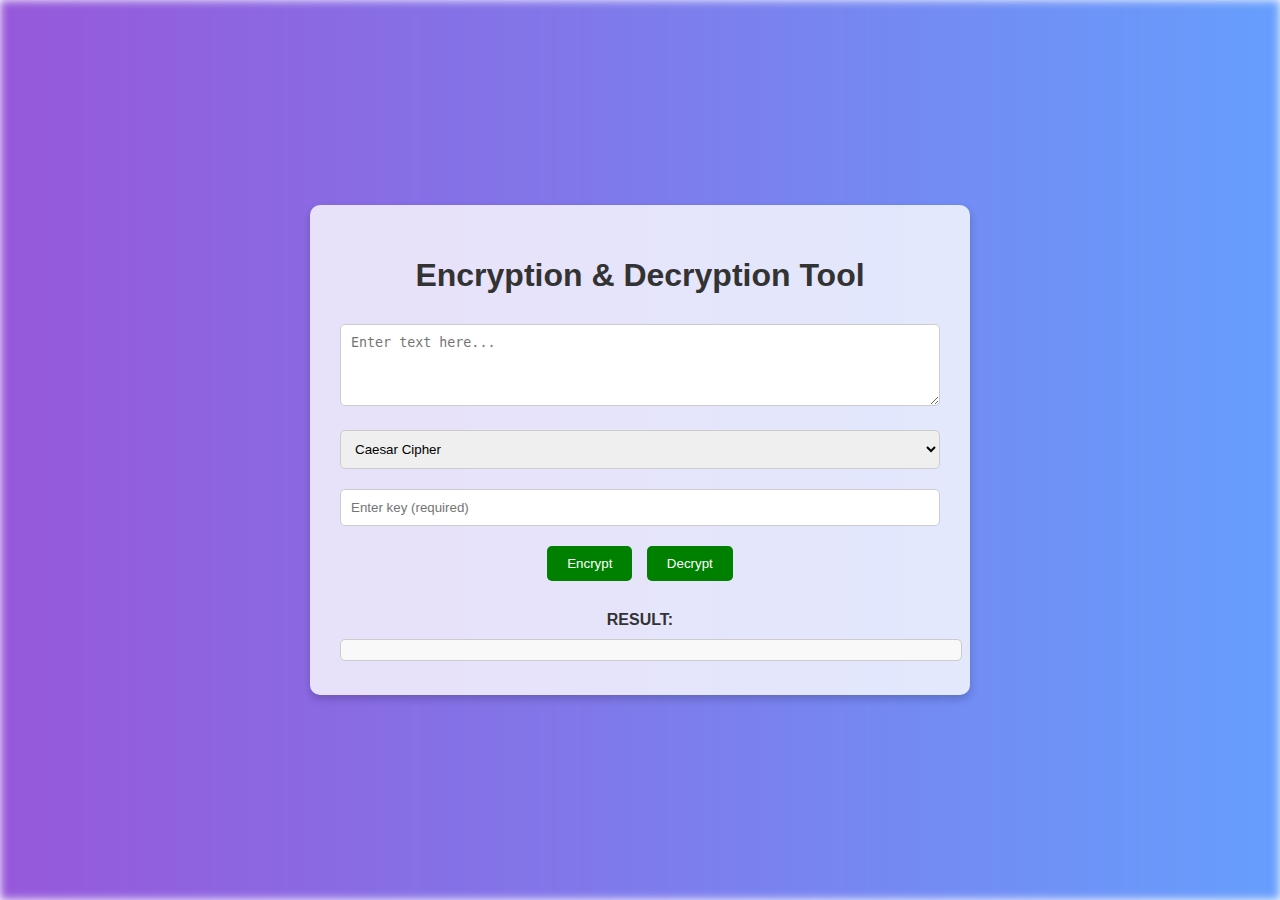
==== templates/index.html @ 7750b539 "The code files are added." ====
<!DOCTYPE html>
<html lang="en">
<head>
    <meta charset="UTF-8">
    <meta name="viewport" content="width=device-width, initial-scale=1.0">
    <title>Encryption & Decryption Tool</title>
    <link rel="stylesheet" href="/static/style.css">
</head>
<body>
    <div class="background"></div>
    <div class="container">
        <h1>Encryption & Decryption Tool</h1>

        <textarea id="inputText" placeholder="Enter text here..." rows="4" cols="50"></textarea><br>

        <select id="cipherSelect" onchange="updateKeyPlaceholder()">
            <option value="caesar">Caesar Cipher</option>
            <option value="vigenere">Vigenère Cipher</option>
            <option value="aes">AES</option>
            <option value="rsa">RSA</option>
            <option value="xor">XOR</option>
        </select><br>

        <input type="text" id="keyInput" placeholder="Enter key (if applicable)"><br>

        <button class="btn-green" onclick="processText('encrypt')">Encrypt</button>
        <button class="btn-green" onclick="processText('decrypt')">Decrypt</button><br>

        <div class="output">RESULT:</div>
        <div id="outputText" class="result-box"></div>
    </div>

    <script src="/static/script.js"></script>
    <script>
        function updateKeyPlaceholder() {
            const cipher = document.getElementById('cipherSelect').value;
            const keyInput = document.getElementById('keyInput');

            if (cipher === 'caesar' || cipher === 'vigenere' || cipher === 'xor') {
                keyInput.placeholder = 'Enter key (required)';
            } else {
                keyInput.placeholder = 'Key not required';
            }
        }

        function processText(action) {
            const text = document.getElementById('inputText').value;
            const cipher = document.getElementById('cipherSelect').value;
            const key = document.getElementById('keyInput').value;

            if (!text) {
                alert('Please enter some text!');
                return;
            }

            if ((cipher === 'caesar' || cipher === 'vigenere' || cipher === 'xor') && !key) {
                alert('Please enter a key for the selected cipher!');
                return;
            }

            fetch(`http://127.0.0.1:5000/${action}`, {
                method: 'POST',
                headers: {
                    'Content-Type': 'application/json'
                },
                body: JSON.stringify({ text: text, cipher: cipher, key: key })
            })
            .then(response => response.json())
            .then(data => {
                document.getElementById('outputText').innerText = data.result;
            })
            .catch(error => console.error('Error:', error));
        }

        // Initialize the placeholder text on page load
        document.addEventListener('DOMContentLoaded', updateKeyPlaceholder);
    </script>
</body>
</html>
---- static/style.css ----
body {
    margin: 0;
    font-family: 'Arial', sans-serif;
    display: flex;
    justify-content: center;
    align-items: center;
    height: 100vh;
    overflow: hidden;
    position: relative;
}

.background {
    position: absolute;
    top: 0;
    left: 0;
    width: 100%;
    height: 100%;
    background: linear-gradient(to right, rgba(106, 17, 203, 0.7), rgba(37, 117, 252, 0.7)), url('/static/images/background.jpg');
    background-size: cover;
    background-repeat: no-repeat;
    background-position: center;
    filter: blur(5px);
    z-index: -1;
}

.container {
    background: rgba(255, 255, 255, 0.8);
    padding: 30px;
    border-radius: 10px;
    box-shadow: 0 4px 8px rgba(0, 0, 0, 0.2);
    text-align: center;
    width: 80%;
    max-width: 600px;
    position: relative;
    z-index: 1;
}

h1 {
    color: #333;
    margin-bottom: 20px;
}

textarea, select, input {
    width: 100%;
    margin: 10px 0;
    padding: 10px;
    border: 1px solid #ccc;
    border-radius: 5px;
    box-sizing: border-box;
}

.btn-green {
    background-color: green;
    color: white;
    border: none;
    padding: 10px 20px;
    cursor: pointer;
    border-radius: 5px;
    margin: 10px 5px;
}

.btn-green:hover {
    background-color: darkgreen;
}

.output {
    margin-top: 20px;
    font-weight: bold;
    color: #333;
}

.result-box {
    border: 1px solid #ccc;
    padding: 10px;
    margin-top: 10px;
    display: inline-block;
    width: 100%;
    word-wrap: break-word;
    background-color: #f9f9f9;
    border-radius: 5px;
}
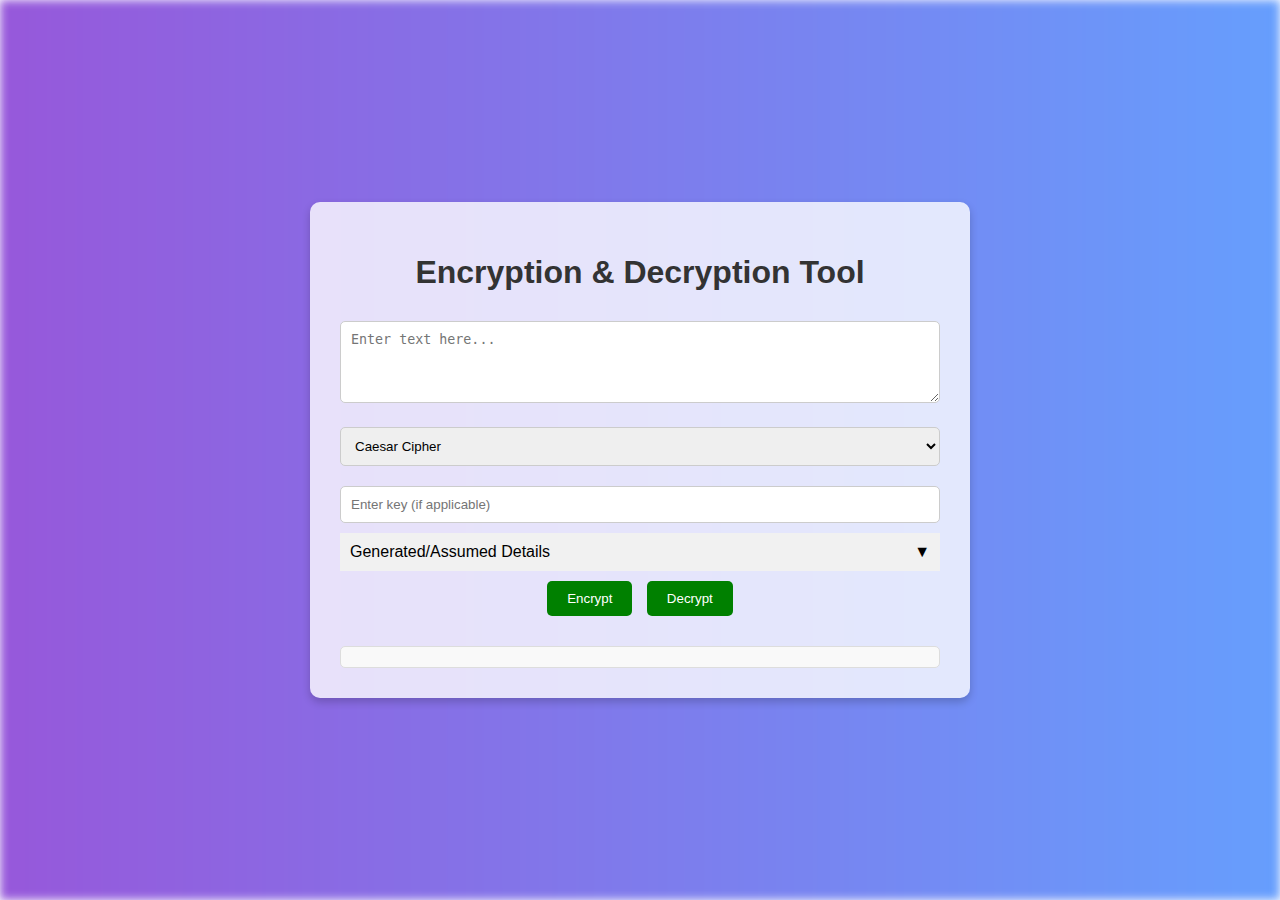
==== commit 7f7d1703: "done" ====
--- a/templates/index.html
+++ b/templates/index.html
@@ -5,6 +5,49 @@
     <meta name="viewport" content="width=device-width, initial-scale=1.0">
     <title>Encryption & Decryption Tool</title>
     <link rel="stylesheet" href="/static/style.css">
+    <style>
+        .collapsible {
+            cursor: pointer;
+            padding: 10px;
+            border: none;
+            background-color: #f1f1f1;
+            text-align: left;
+            outline: none;
+            font-size: 16px;
+            width: 100%;
+        }
+
+        .collapsible:after {
+            content: '\25BC'; /* Down arrow */
+            float: right;
+        }
+
+        .collapsible.active:after {
+            content: '\25B2'; /* Up arrow */
+        }
+
+        .content {
+            padding: 10px;
+            display: none;
+            overflow: hidden;
+            background-color: #f9f9f9;
+            border: 1px solid #ddd;
+            margin-top: 5px;
+        }
+
+        .output {
+            margin-top: 20px;
+            padding: 10px;
+            border: 1px solid #ddd;
+            border-radius: 5px;
+            background-color: #f9f9f9;
+            font-family: monospace;
+            white-space: pre-wrap; /* Preserve whitespace and wrap text */
+            word-wrap: break-word; /* Break long words */
+            overflow: hidden; /* Prevent overflow */
+            max-height: 200px; /* Limit the height of the box */
+        }
+    </style>
 </head>
 <body>
     <div class="background"></div>
@@ -13,7 +56,7 @@
 
         <textarea id="inputText" placeholder="Enter text here..." rows="4" cols="50"></textarea><br>
 
-        <select id="cipherSelect" onchange="updateKeyPlaceholder()">
+        <select id="cipherSelect" onchange="fetchCipherDetails()">
             <option value="caesar">Caesar Cipher</option>
             <option value="vigenere">Vigenère Cipher</option>
             <option value="aes">AES</option>
@@ -23,57 +66,63 @@
 
         <input type="text" id="keyInput" placeholder="Enter key (if applicable)"><br>
 
+        <!-- Collapsible Section -->
+        <button class="collapsible">Generated/Assumed Details</button>
+        <div class="content" id="generatedDetails">
+            <p>Details will appear here...</p>
+        </div>
+
         <button class="btn-green" onclick="processText('encrypt')">Encrypt</button>
         <button class="btn-green" onclick="processText('decrypt')">Decrypt</button><br>
 
-        <div class="output">RESULT:</div>
-        <div id="outputText" class="result-box"></div>
+        <!-- Output Box -->
+        <div id="outputText" class="output"></div>
     </div>
 
-    <script src="/static/script.js"></script>
     <script>
-        function updateKeyPlaceholder() {
+        // Collapsible functionality
+        document.addEventListener('DOMContentLoaded', () => {
+            const collapsible = document.querySelector('.collapsible');
+            const content = document.querySelector('.content');
+
+            collapsible.addEventListener('click', () => {
+                collapsible.classList.toggle('active');
+                content.style.display = content.style.display === 'block' ? 'none' : 'block';
+            });
+        });
+
+        async function fetchCipherDetails() {
             const cipher = document.getElementById('cipherSelect').value;
-            const keyInput = document.getElementById('keyInput');
 
-            if (cipher === 'caesar' || cipher === 'vigenere' || cipher === 'xor') {
-                keyInput.placeholder = 'Enter key (required)';
+            // Fetch details from the backend
+            const response = await fetch(`/cipher-details?cipher=${cipher}`);
+            const data = await response.json();
+
+            // Display the generated or assumed details
+            const detailsDiv = document.getElementById('generatedDetails');
+            if (data.error) {
+                detailsDiv.innerHTML = `<p>Error: ${data.error}</p>`;
             } else {
-                keyInput.placeholder = 'Key not required';
+                detailsDiv.innerHTML = `<pre>${JSON.stringify(data, null, 2)}</pre>`;
             }
         }
 
-        function processText(action) {
+        async function processText(action) {
             const text = document.getElementById('inputText').value;
             const cipher = document.getElementById('cipherSelect').value;
             const key = document.getElementById('keyInput').value;
 
-            if (!text) {
-                alert('Please enter some text!');
-                return;
-            }
+            const payload = { text, cipher, key };
 
-            if ((cipher === 'caesar' || cipher === 'vigenere' || cipher === 'xor') && !key) {
-                alert('Please enter a key for the selected cipher!');
-                return;
-            }
+            const response = await fetch(`/${action}`, {
+                method: 'POST',
+                headers: { 'Content-Type': 'application/json' },
+                body: JSON.stringify(payload)
+            });
 
-            fetch(`http://127.0.0.1:5000/${action}`, {
-                method: 'POST',
-                headers: {
-                    'Content-Type': 'application/json'
-                },
-                body: JSON.stringify({ text: text, cipher: cipher, key: key })
-            })
-            .then(response => response.json())
-            .then(data => {
-                document.getElementById('outputText').innerText = data.result;
-            })
-            .catch(error => console.error('Error:', error));
+            const data = await response.json();
+            document.getElementById('outputText').innerText = data.result || data.error;
         }
-
-        // Initialize the placeholder text on page load
-        document.addEventListener('DOMContentLoaded', updateKeyPlaceholder);
     </script>
 </body>
 </html>